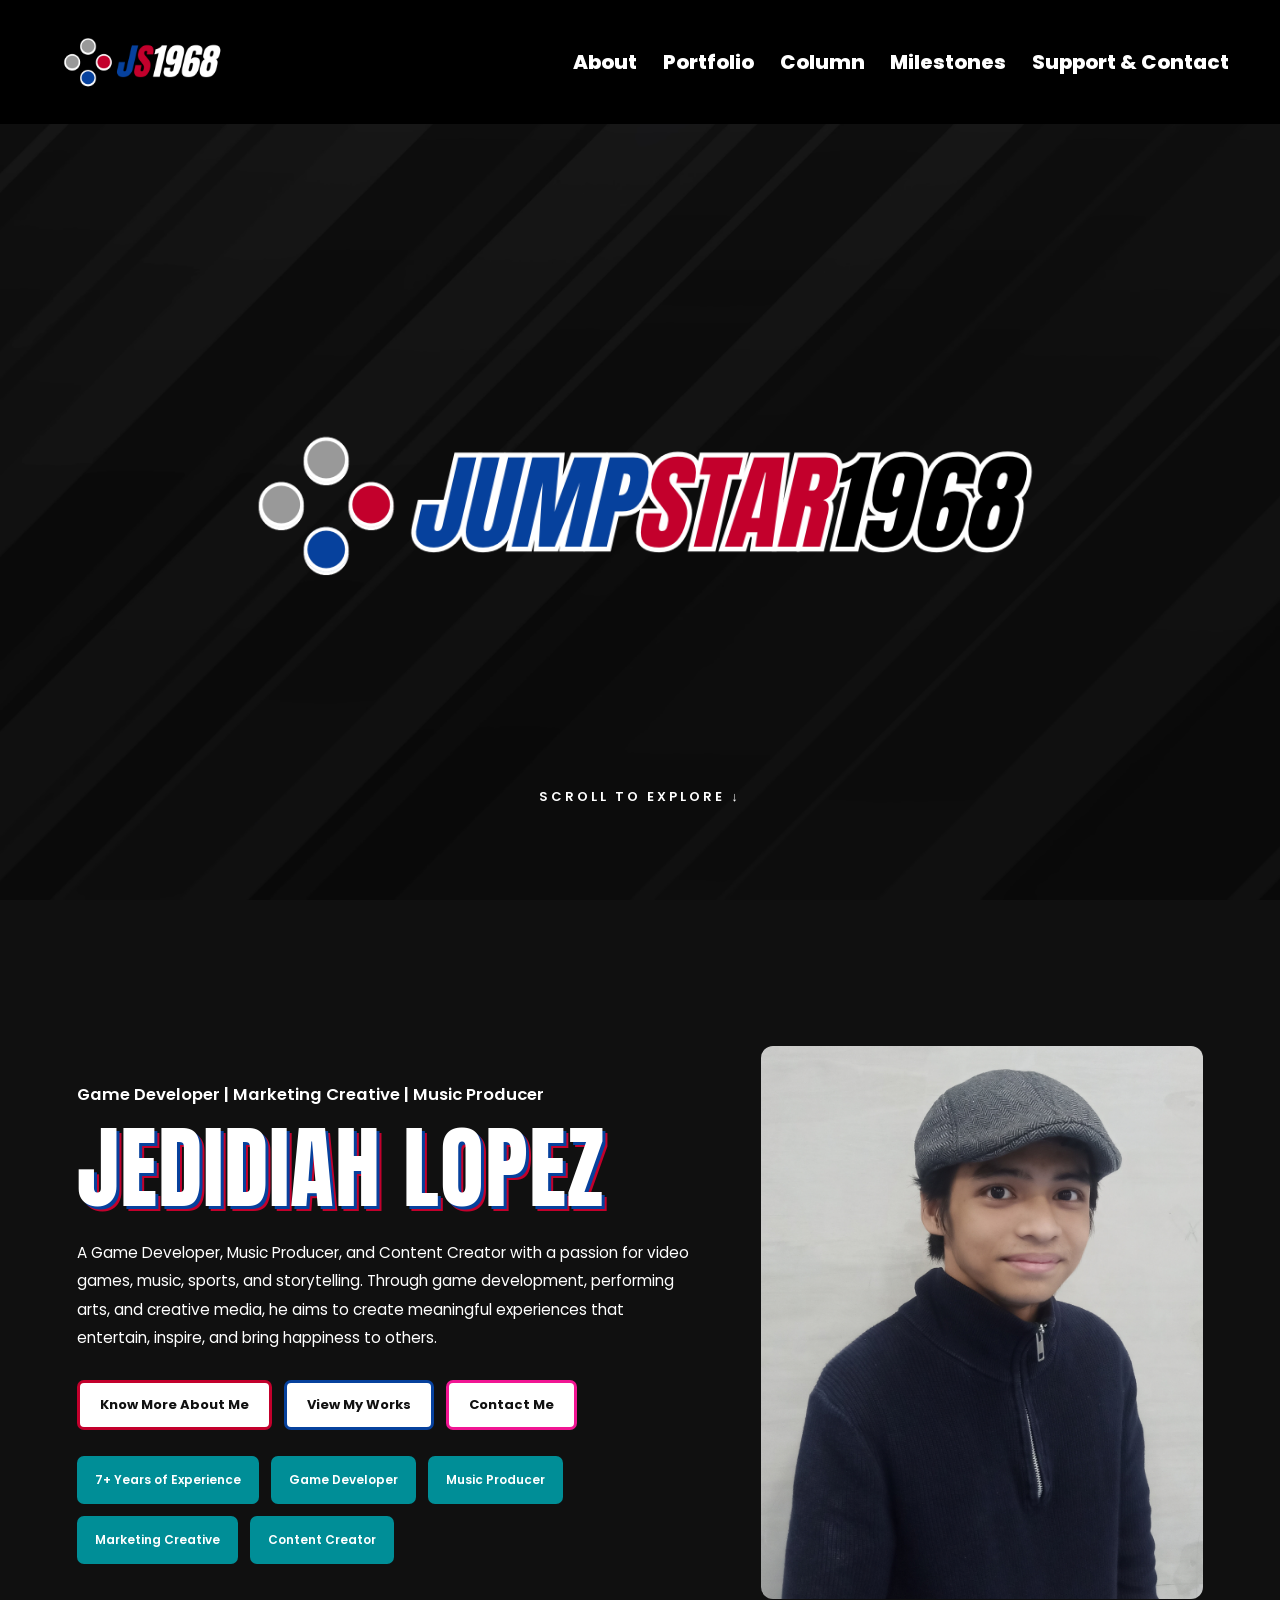
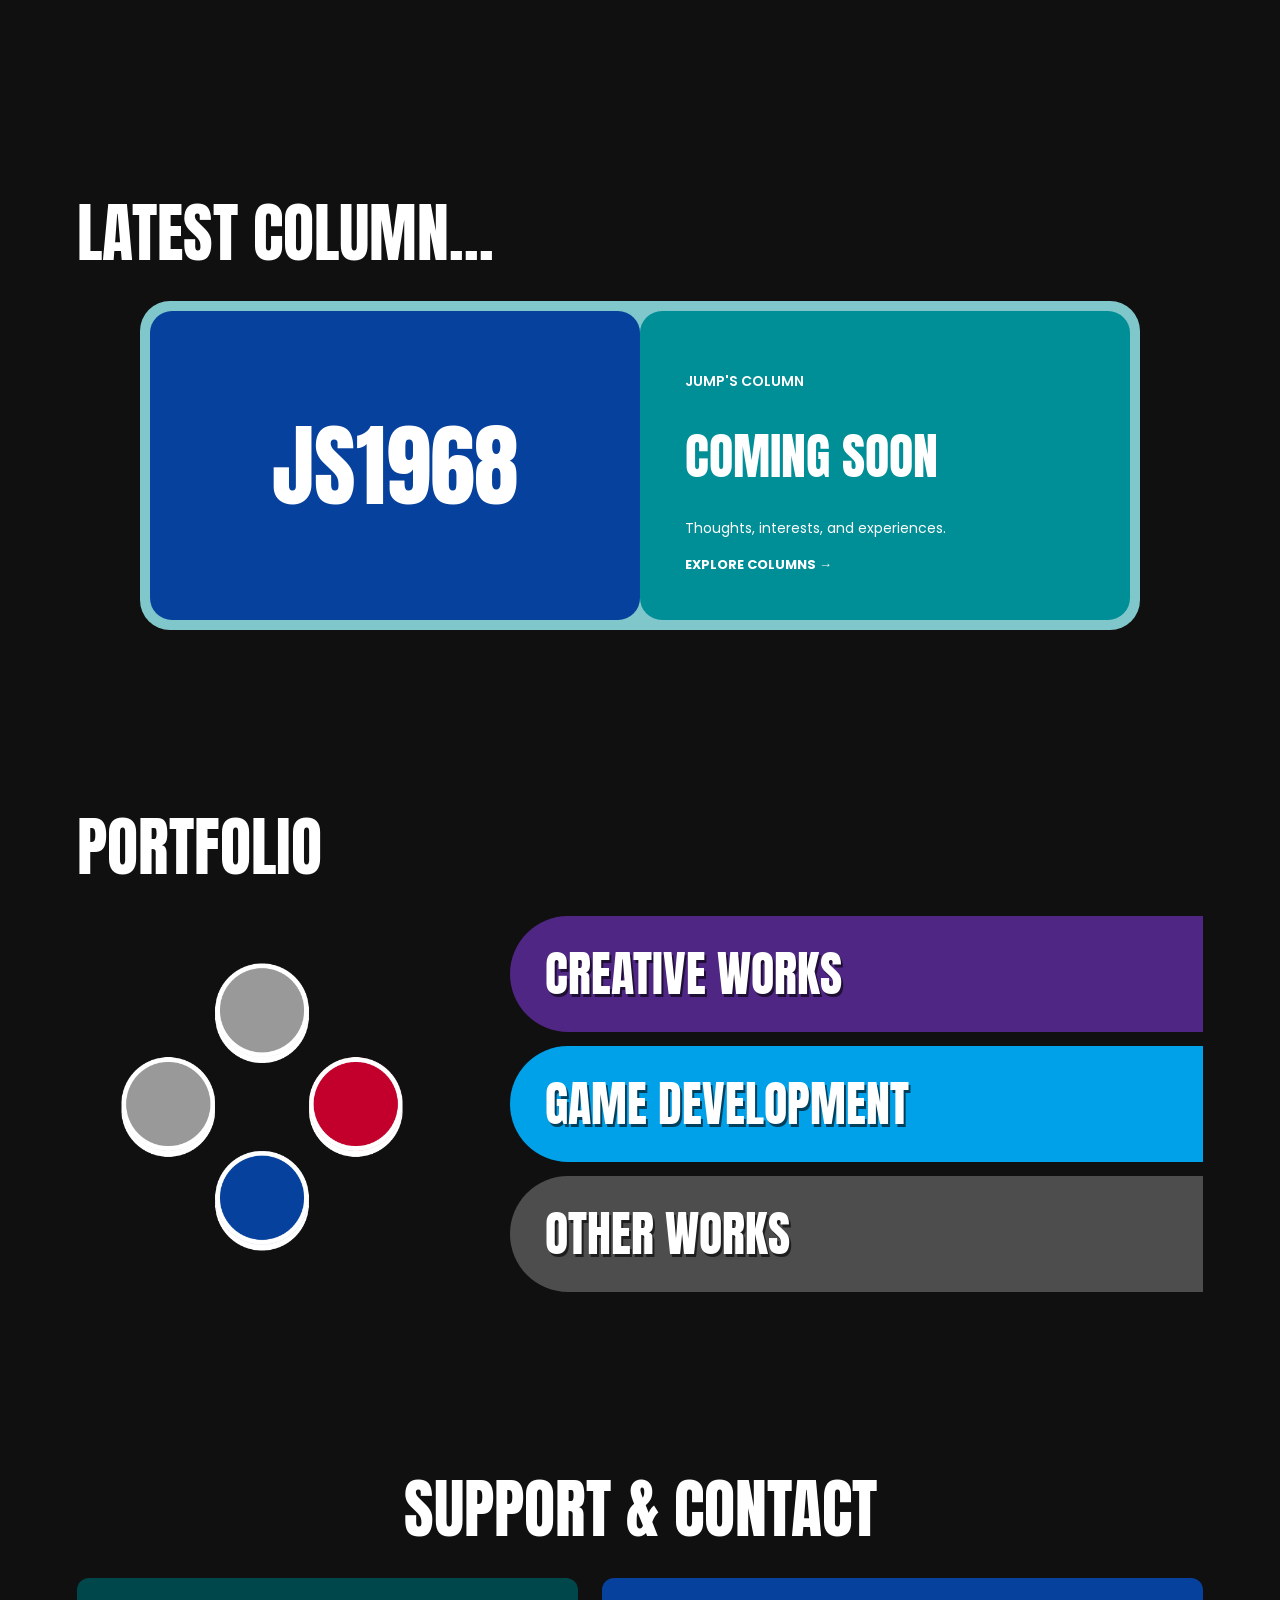
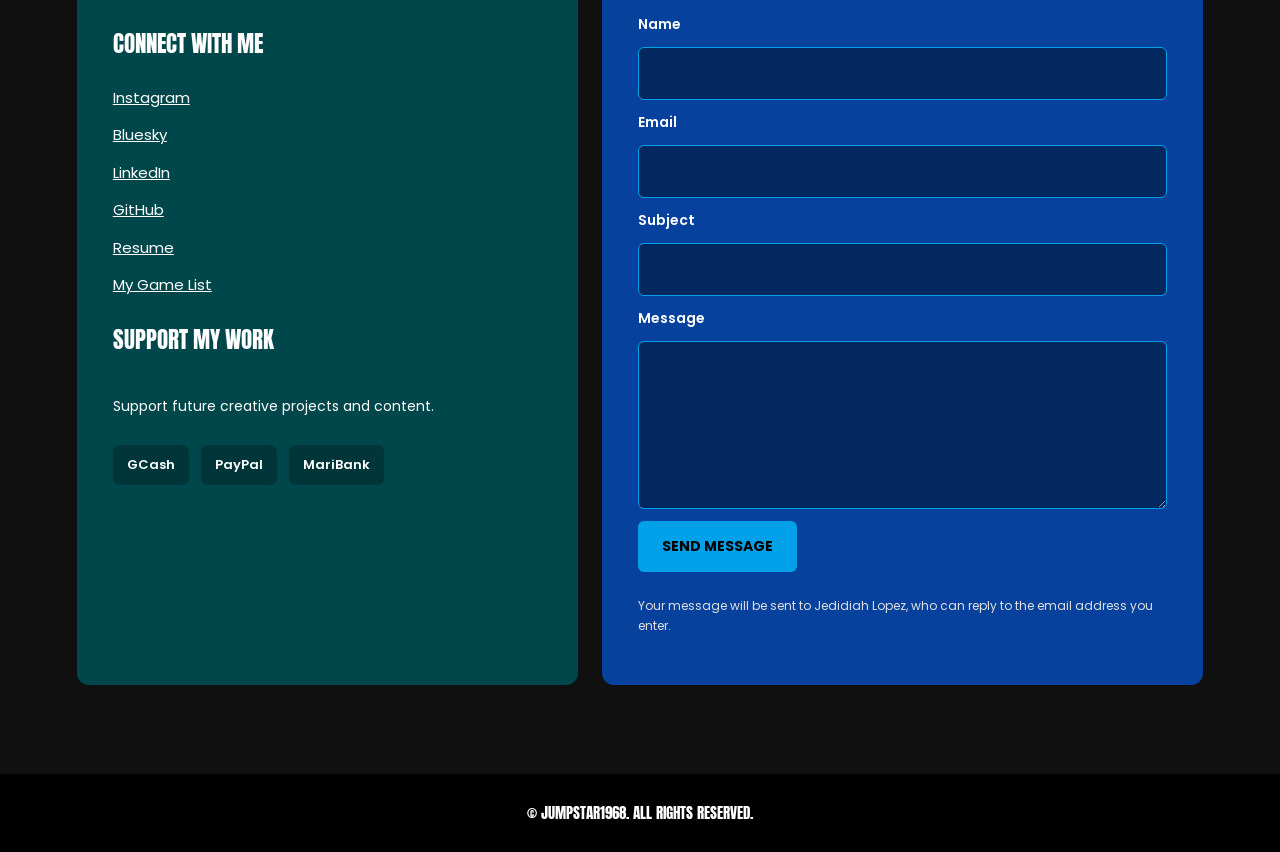
==== index.html @ 9b91f463 "Initial commit" ====
<!DOCTYPE html>
<html lang="en">
<head>
  <meta charset="UTF-8">
  <meta name="viewport"
        content="width=device-width, initial-scale=1.0">

  <meta name="description"
        content="JS1968 — The personal creative portfolio of Jedidiah Lopez.">

  <title>JS1968 | Jedidiah Lopez</title>

  <link rel="stylesheet" href="css/global.css">
  <link rel="stylesheet" href="css/navigation.css">
  <link rel="stylesheet" href="css/home.css">

  <link rel="preconnect"
        href="https://fonts.googleapis.com">
  <link rel="preconnect"
        href="https://fonts.gstatic.com" crossorigin>

  <link
    href="https://fonts.googleapis.com/css2?family=Anton&family=Poppins:wght@400;500;600;700&display=swap"
    rel="stylesheet">
</head>

<body>

  <!-- NAVIGATION -->
  <header class="site-header">

    <a class="site-logo" href="index.html"
       aria-label="JS1968 Homepage">
      <img
        src="assets/branding/logos/js1968-header.png"
        alt="JS1968 Logo">
    </a>

    <nav class="desktop-nav"
         aria-label="Main navigation">
      <a href="about.html">About</a>
      <a href="portfolio/index.html">Portfolio</a>
      <a href="column/index.html">Column</a>
      <a href="milestones.html">Milestones</a>
      <a href="#contact">Support & Contact</a>
    </nav>

    <details class="mobile-menu">
      <summary>Menu</summary>

      <nav aria-label="Mobile navigation">
        <a href="about.html">About</a>
        <a href="portfolio/index.html">Portfolio</a>
        <a href="column/index.html">Column</a>
        <a href="milestones.html">Milestones</a>
        <a href="#contact">Support & Contact</a>
      </nav>
    </details>

  </header>

  <main>

    <!-- OPENING SCREEN -->
    <section class="opening" id="home">

      <img
        src="assets/branding/logos/js1968-opening.png"
        alt="JUMPSTAR1968"
        class="opening-logo">

      <a class="scroll-prompt"
         href="#introduction">
        SCROLL TO EXPLORE ↓
      </a>

    </section>

    <!-- INTRODUCTION -->
    <section class="intro-section"
             id="introduction">

      <div class="intro-content">

        <p class="intro-roles">
          Game Developer |
          Marketing Creative |
          Music Producer
        </p>

        <h1>JEDIDIAH LOPEZ</h1>

        <p class="intro-description">
          A Game Developer, Music Producer, and
          Content Creator with a passion for
          video games, music, sports, and
          storytelling. Through game development,
          performing arts, and creative media,
          he aims to create meaningful experiences
          that entertain, inspire, and bring
          happiness to others.
        </p>

        <div class="intro-buttons">

          <a href="about.html">
            Know More About Me
          </a>

          <a href="portfolio/index.html">
            View My Works
          </a>

          <a href="#contact">
            Contact Me
          </a>

        </div>

        <!-- BIOGRAPHY HIGHLIGHTS -->
        <div class="intro-highlights">

          <span>7+ Years of Experience</span>
          <span>Game Developer</span>
          <span>Music Producer</span>
          <span>Marketing Creative</span>
          <span>Content Creator</span>

        </div>

      </div>

      <div class="intro-portrait">

        <img
          src="assets/images/profile/jedidiah-portrait.webp"
          alt="Portrait of Jedidiah Lopez">

      </div>

    </section>

    <!-- LATEST COLUMN -->
    <section class="latest-section"
             id="latest">

      <div class="section-container">

        <h2>LATEST COLUMN...</h2>

        <a class="latest-card"
           href="column/index.html">

          <div class="latest-image">
            <span>JS1968</span>
          </div>

          <div class="latest-info">

            <p class="latest-category">
              JUMP'S COLUMN
            </p>

            <h3>COMING SOON</h3>

            <p>
              Thoughts, interests,
              and experiences.
            </p>

            <span class="card-link">
              EXPLORE COLUMNS →
            </span>

          </div>

        </a>

      </div>

    </section>

    <!-- PORTFOLIO -->
    <section class="home-portfolio"
             id="portfolio">

      <div class="section-container">

        <h2>PORTFOLIO</h2>

        <div class="portfolio-layout">

          
<!-- JS1968 BUTTON SYMBOL -->
<div class="portfolio-symbol">
  <img
    src="assets/branding/logos/full-color/BTN_FC.png"
    alt="JS1968 four-button symbol"
    class="portfolio-symbol-image"
    width="1080"
    height="1080">
</div>


          <div class="category-list">

            <a class="category creative"
               href="portfolio/creative.html">
              CREATIVE WORKS
            </a>

            <a class="category development"
               href="portfolio/dev.html">
              GAME DEVELOPMENT
            </a>

            <a class="category other"
               href="portfolio/other.html">
              OTHER WORKS
            </a>

          </div>

        </div>

      </div>

    </section>

    <!-- SUPPORT AND CONTACT -->
    <section class="contact-section"
             id="contact">

      <div class="section-container">

        <h2>SUPPORT & CONTACT</h2>

        <div class="contact-grid">

          <div class="contact-details">

            <h3>CONNECT WITH ME</h3>

            <a href="https://www.instagram.com/jumpstar1968/">
              Instagram
            </a>

            <a href="https://bsky.app/">
              Bluesky
            </a>

            <a href="https://www.linkedin.com/">
              LinkedIn
            </a>

            <a href="https://github.com/JUMPSTAR1968">
              GitHub
            </a>

            <a href="assets/documents/resume.pdf">
              Resume
            </a>

            <a href="https://bckl.gg/xFOi">
              My Game List
            </a>

            <h3>SUPPORT MY WORK</h3>

            <p>
              Support future creative projects
              and content.
            </p>

            <div class="support-options">
              <span>GCash</span>
              <span>PayPal</span>
              <span>MariBank</span>
            </div>

          </div>

          <form
            class="contact-form"
            action="https://formspree.io/f/YOUR_FORM_ID"
            method="POST">

            <label for="contact-name">
              Name
            </label>

            <input
              id="contact-name"
              name="name"
              type="text"
              autocomplete="name"
              required>

            <label for="contact-email">
              Email
            </label>

            <input
              id="contact-email"
              name="email"
              type="email"
              autocomplete="email"
              required>

            <label for="contact-subject">
              Subject
            </label>

            <input
              id="contact-subject"
              name="subject"
              type="text"
              required>

            <label for="contact-message">
              Message
            </label>

            <textarea
              id="contact-message"
              name="message"
              rows="6"
              required></textarea>

            <button type="submit">
              SEND MESSAGE
            </button>

            <p class="form-note">
              Your message will be sent to
              Jedidiah Lopez, who can reply
              to the email address you enter.
            </p>

          </form>

        </div>

      </div>

    </section>

  </main>

  <!-- FOOTER -->
  <footer class="site-footer">

    <p>
      © JUMPSTAR1968.
      ALL RIGHTS RESERVED.
    </p>

  </footer>

</body>
</html>
---- css/global.css ----
/* =========================================
   JS1968 — GLOBAL STYLES
   ========================================= */

:root {
  --blue: #06419D;
  --red: #C3002C;
  --white: #FFFFFF;
  --black: #000000;
  --grey: #999999;

  --creative: #4F2683;
  --development: #00A1E9;
  --other: #4D4D4D;

  --teal: #008E97;
  --gold: #B3995D;

  --font-heading: "Anton", sans-serif;
  --font-body: "Poppins", sans-serif;
}

/* RESET */

*,
*::before,
*::after {
  box-sizing: border-box;
}

html {
  scroll-behavior: smooth;
}

body {
  margin: 0;
  min-height: 100vh;

  color: var(--white);
  font-family: var(--font-body);

  background-color: #101010;

  background-image:
    url("../assets/branding/backgrounds/diagonal-bg.webp");

  background-repeat: no-repeat;
  background-position: center center;
  background-size: cover;
  background-attachment: fixed;
}

/* TYPOGRAPHY */

h1,
h2,
h3,
h4 {
  font-family: var(--font-heading);
  font-weight: 400;
}

h1 {
  font-size: clamp(3rem, 7vw, 6rem);
  line-height: 1.1;
}

h2 {
  font-size: clamp(2.5rem, 5vw, 4.5rem);
  line-height: 1.2;
}

h3 {
  font-size: clamp(1.5rem, 3vw, 2.5rem);
}

p {
  line-height: 1.7;
}

a {
  color: inherit;
}

a:focus-visible,
button:focus-visible,
input:focus-visible,
textarea:focus-visible,
summary:focus-visible {
  outline: 3px solid #00A1E9;
  outline-offset: 3px;
}

/* MEDIA */

img {
  max-width: 100%;
  height: auto;
}

video,
iframe {
  max-width: 100%;
}

/* SHARED LAYOUT */

.section-container {
  width: min(100%, 1300px);
  margin: 0 auto;
}

main section {
  padding: clamp(50px, 7vw, 100px) 6%;
  scroll-margin-top: 90px;
}

/* FOOTER */

.site-footer {
  padding: 26px 20px;
  background: #000000;
  text-align: center;
}

.site-footer p {
  margin: 0;
  font-family: var(--font-heading);
  font-size: 15px;
}

/* MOBILE BACKGROUND */

@media (max-width: 768px) {
  body {
    background-attachment: scroll;
    background-size: cover;
    background-position: center top;
  }
}

/* ACCESSIBILITY */

@media (prefers-reduced-motion: reduce) {
  html {
    scroll-behavior: auto;
  }
}
---- css/navigation.css ----
/* =========================================
   JS1968 — NAVIGATION
   ========================================= */

.site-header {
  position: sticky;
  top: 0;
  z-index: 1000;

  display: flex;
  align-items: center;
  justify-content: space-between;

  min-height: 84px;
  padding: 12px 4%;

  gap: 30px;
  background: #000000;
}

/* LOGO */

.site-logo {
  display: flex;
  align-items: center;
  flex-shrink: 0;
  text-decoration: none;
}

.site-logo img {
  display: block;
  width: auto;
  height: 100px;
  max-width: 280px;
  object-fit: contain;
}

/* DESKTOP NAVIGATION */

.desktop-nav {
  display: flex;
  align-items: center;
  justify-content: flex-end;
  flex-wrap: wrap;

  gap: clamp(12px, 2vw, 30px);
}

.desktop-nav a {
  font-family: var(--font-body);
  font-size: 20px;
  font-weight: 800;

  color: #FFFFFF;
  text-decoration: none;
  white-space: nowrap;

  transition: color 0.2s ease;
}

.desktop-nav a:hover {
  color: #00A1E9;
}

/* MOBILE NAVIGATION */

.mobile-menu {
  display: none;
  position: relative;
}

.mobile-menu summary {
  padding: 12px 18px;

  font-family: var(--font-body);
  font-weight: 600;

  color: #FFFFFF;
  cursor: pointer;
  list-style: none;

  border: 1px solid #555;
  border-radius: 6px;
}

.mobile-menu summary::-webkit-details-marker {
  display: none;
}

.mobile-menu nav {
  position: absolute;
  top: calc(100% + 10px);
  right: 0;

  display: flex;
  flex-direction: column;
  gap: 0;

  width: min(280px, 85vw);

  padding: 12px;
  background: #111111;

  border: 1px solid #444;
  border-radius: 8px;

  box-shadow: 0 12px 30px #0008;
}

.mobile-menu nav a {
  padding: 12px;

  font-family: var(--font-body);
  font-size: 15px;
  font-weight: 500;

  text-decoration: none;
}

.mobile-menu nav a:hover {
  background: #222;
  color: #00A1E9;
}

/* RESPONSIVE */

@media (max-width: 1100px) {
  .desktop-nav {
    display: none;
  }

  .mobile-menu {
    display: block;
  }
}

@media (max-width: 600px) {
  .site-header {
    min-height: 70px;
    padding: 10px 5%;
  }

  .site-logo img {
    height: 48px;
    max-width: 190px;
  }
}
---- css/home.css ----
/* =========================================
   JS1968 — HOMEPAGE
   ========================================= */

/* 01 — OPENING SCREEN */

.opening {
  min-height: calc(100vh - 84px);

  display: flex;
  flex-direction: column;
  align-items: center;
  justify-content: center;

  gap: 35px;
  background: transparent;
}

.opening-logo {
  display: block;
  width: min(85%, 900px);
  max-height: 55vh;
  object-fit: contain;
}

.scroll-prompt {
  font-family: var(--font-body);
  font-size: 13px;
  font-weight: 600;
  letter-spacing: 3px;

  color: white;
  text-decoration: none;
}

.scroll-prompt:hover {
  color: #00A1E9;
}

/* 02 — INTRODUCTION */

.intro-section {
  display: grid;

  grid-template-columns:
    minmax(0, 1.4fr) minmax(0, 1fr);

  align-items: center;
  gap: clamp(30px, 5vw, 75px);

  width: 100%;
  min-height: 85vh;

  background: transparent;
}

.intro-content {
  min-width: 0;
}

.intro-roles {
  margin: 0 0 12px;

  font-family: var(--font-body);
  font-size: clamp(13px, 1.3vw, 18px);
  font-weight: 600;
}

.intro-content h1 {
  margin: 0 0 24px;

  font-size: clamp(3.5rem, 7vw, 7rem);
  line-height: 1.05;
  letter-spacing: 1px;

  color: #FFFFFF;

  text-shadow:
    3px 3px 0 #06419D,
    5px 5px 0 #C3002C;
}

.intro-description {
  max-width: 680px;

  font-family: var(--font-body);
  font-size: clamp(14px, 1.2vw, 17px);
  line-height: 1.85;
}

/* INTRODUCTION BUTTONS */

.intro-buttons {
  display: flex;
  flex-wrap: wrap;

  gap: 12px;
  margin-top: 28px;
}

.intro-buttons a {
  display: inline-flex;
  align-items: center;
  justify-content: center;

  min-height: 48px;
  padding: 12px 20px;

  background: #FFFFFF;
  color: #111111;

  border: 3px solid #C3002C;
  border-radius: 7px;

  font-family: var(--font-body);
  font-size: 13px;
  font-weight: 700;

  text-align: center;
  text-decoration: none;

  transition:
    transform 0.2s,
    background 0.2s;
}

.intro-buttons a:nth-child(2) {
  border-color: #06419D;
}

.intro-buttons a:nth-child(3) {
  border-color: #F11593;
}

.intro-buttons a:hover {
  transform: translateY(-3px);
  background: #EAEAEA;
}

/* BIOGRAPHY HIGHLIGHTS */

.intro-highlights {
  display: flex;
  flex-wrap: wrap;

  gap: 12px;
  margin-top: 26px;
}

.intro-highlights span {
  display: inline-flex;
  align-items: center;
  justify-content: center;

  min-height: 48px;
  padding: 12px 18px;

  background: #008E97;
  color: #FFFFFF;

  border-radius: 7px;

  font-family: var(--font-body);
  font-size: 12px;
  font-weight: 600;

  text-align: center;
}

/* PORTRAIT */

.intro-portrait {
  width: 100%;
  max-width: 450px;
  justify-self: center;
}

.intro-portrait img {
  display: block;

  width: 100%;
  aspect-ratio: 4 / 5;

  object-fit: cover;
  object-position: center 25%;

  border-radius: 12px;
}

/* 03 — LATEST COLUMN */

.latest-section {
  background: transparent;
}

.latest-section h2 {
  margin: 0 0 30px;
}

.latest-card {
  display: grid;
  grid-template-columns: 1fr 1fr;

  width: min(100%, 1000px);
  margin: 0 auto;

  padding: 10px;

  background: #80C7CB;
  border-radius: 30px;

  color: #FFFFFF;
  text-decoration: none;

  overflow: hidden;
  transition: transform 0.2s;
}

.latest-card:hover {
  transform: translateY(-4px);
}

.latest-image {
  min-height: 260px;

  display: flex;
  align-items: center;
  justify-content: center;

  background: #06419D;
  border-radius: 22px;
}

.latest-image span {
  font-family: var(--font-heading);
  font-size: clamp(45px, 7vw, 90px);
}

.latest-info {
  display: flex;
  flex-direction: column;
  justify-content: center;

  padding: clamp(20px, 4vw, 45px);

  background: #008E97;
  border-radius: 22px;
}

.latest-category {
  font-size: 14px;
  font-weight: 600;
}

.latest-info h3 {
  margin: 10px 0;
  font-size: clamp(28px, 4vw, 50px);
}

.latest-info p {
  font-size: 14px;
}

.card-link {
  font-size: 13px;
  font-weight: 700;
}

/* 04 — PORTFOLIO */

.home-portfolio {
  background: transparent;
}

.home-portfolio h2 {
  margin: 0 0 30px;
}

.portfolio-layout {
  display: grid;

  grid-template-columns:
    minmax(180px, 0.8fr)
    minmax(0, 1.5fr);

  align-items: center;
  gap: clamp(25px, 5vw, 70px);

  max-width: 1200px;
  margin: 0 auto;
}


/* JS1968 OFFICIAL BUTTON SYMBOL */

.portfolio-symbol {
  display: flex;
  align-items: center;
  justify-content: center;

  width: 100%;
  max-width: 320px;
  margin: 0 auto;
}

.portfolio-symbol-image {
  display: block;
  width: 100%;
  height: auto;
  object-fit: contain;
}

/* RESPONSIVE */

@media (max-width: 900px) {
  .portfolio-symbol {
    max-width: 220px;
  }
}

@media (max-width: 600px) {
  .portfolio-symbol {
    max-width: 160px;
  }
}


/* PORTFOLIO CATEGORIES */

.category-list {
  display: grid;
  gap: 14px;
  width: 100%;
}

.category {
  display: flex;
  align-items: center;

  min-height: 110px;
  padding: 22px 35px;

  border-radius: 60px 0 0 60px;

  color: #FFFFFF;
  font-family: var(--font-heading);
  font-size: clamp(26px, 4vw, 48px);

  text-decoration: none;

  text-shadow:
    2px 3px 0 rgba(0, 0, 0, 0.6);

  transition:
    transform 0.2s,
    filter 0.2s;
}

.category:hover {
  transform: translateX(-6px);
  filter: brightness(1.15);
}

.category.creative {
  background: #4F2683;
}

.category.development {
  background: #00A1E9;
  color: #FFFFFF;
}

.category.other {
  background: #4D4D4D;
}

/* 05 — SUPPORT & CONTACT */

.contact-section {
  background: transparent;
}

.contact-section h2 {
  text-align: center;
  margin: 0 0 30px;
}

.contact-grid {
  display: grid;
  grid-template-columns: 1fr 1.2fr;

  gap: 24px;

  max-width: 1200px;
  margin: 0 auto;
}

.contact-details,
.contact-form {
  padding: clamp(22px, 3vw, 36px);
  border-radius: 12px;
}

.contact-details {
  display: flex;
  flex-direction: column;
  align-items: flex-start;

  gap: 12px;

  background: #00474C;
}

.contact-details h3 {
  margin: 12px 0;
  font-size: 23px;
}

.contact-details a {
  color: #FFFFFF;
  font-size: 15px;
  line-height: 1.7;

  text-decoration: underline;
  overflow-wrap: anywhere;
}

.contact-details p {
  font-size: 14px;
}

.support-options {
  display: flex;
  flex-wrap: wrap;
  gap: 12px;
}

.support-options span {
  padding: 10px 14px;
  background: #00363A;
  border-radius: 6px;
  font-weight: 600;
  font-size: 13px;
}

/* CONTACT FORM */

.contact-form {
  display: flex;
  flex-direction: column;
  gap: 12px;

  background: #06419D;
}

.contact-form label {
  font-size: 14px;
  font-weight: 600;
}

.contact-form input,
.contact-form textarea {
  width: 100%;
  min-width: 0;

  padding: 14px;

  border: 1px solid #00A1E9;
  border-radius: 6px;

  background: #03285F;
  color: #FFFFFF;

  font-family: var(--font-body);
  font-size: 15px;
}

.contact-form textarea {
  resize: vertical;
}

.contact-form button {
  align-self: flex-start;

  padding: 15px 24px;

  border: none;
  border-radius: 6px;

  background: #00A1E9;
  color: #000000;

  font-family: var(--font-body);
  font-size: 14px;
  font-weight: 700;

  cursor: pointer;
}

.contact-form button:hover {
  background: #80DCEA;
}

.form-note {
  font-size: 12px;
  color: #E0E0E0;
}

/* TABLET */

@media (max-width: 900px) {
  .intro-section {
    grid-template-columns: 1fr;
  }

  .intro-portrait {
    max-width: 380px;
  }

  .latest-card {
    grid-template-columns: 1fr;
  }

  .portfolio-layout {
    grid-template-columns: 1fr;
  }

  .portfolio-symbol {
    width: 180px;
  }

  .contact-grid {
    grid-template-columns: 1fr;
  }
}

/* MOBILE */

@media (max-width: 600px) {
  .opening {
    min-height: 65vh;
  }

  .opening-logo {
    width: 95%;
  }

  .intro-content h1 {
    font-size: clamp(3rem, 12vw, 5rem);
  }

  .intro-buttons {
    flex-direction: column;
  }

  .intro-buttons a {
    width: 100%;
  }

  .intro-highlights span {
    flex: 1 1 130px;
  }

  .latest-image {
    min-height: 190px;
  }

  .category {
    min-height: 85px;
    padding: 20px 25px;
    border-radius: 45px;
  }

  .contact-details,
  .contact-form {
    padding: 20px;
  }
}

@media (prefers-reduced-motion: reduce) {
  .intro-buttons a,
  .latest-card,
  .category {
    transition: none;
  }
}
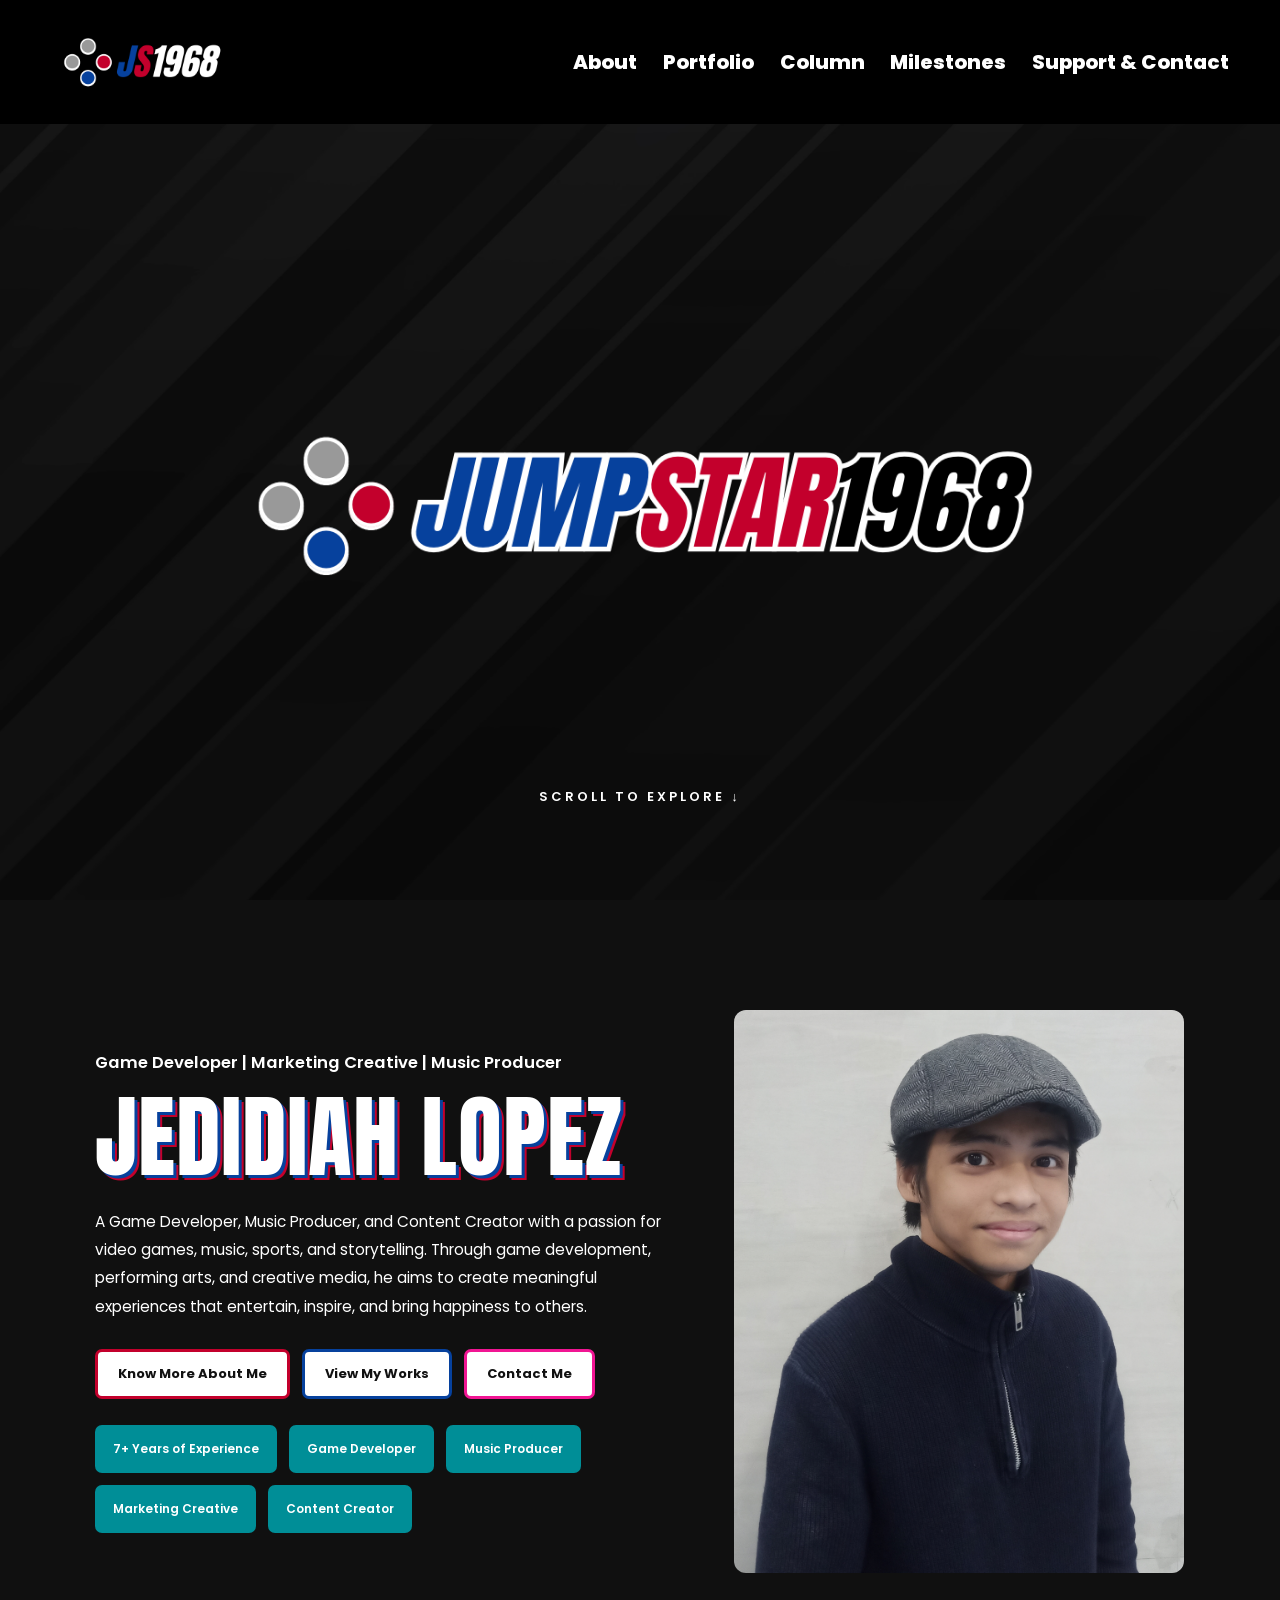
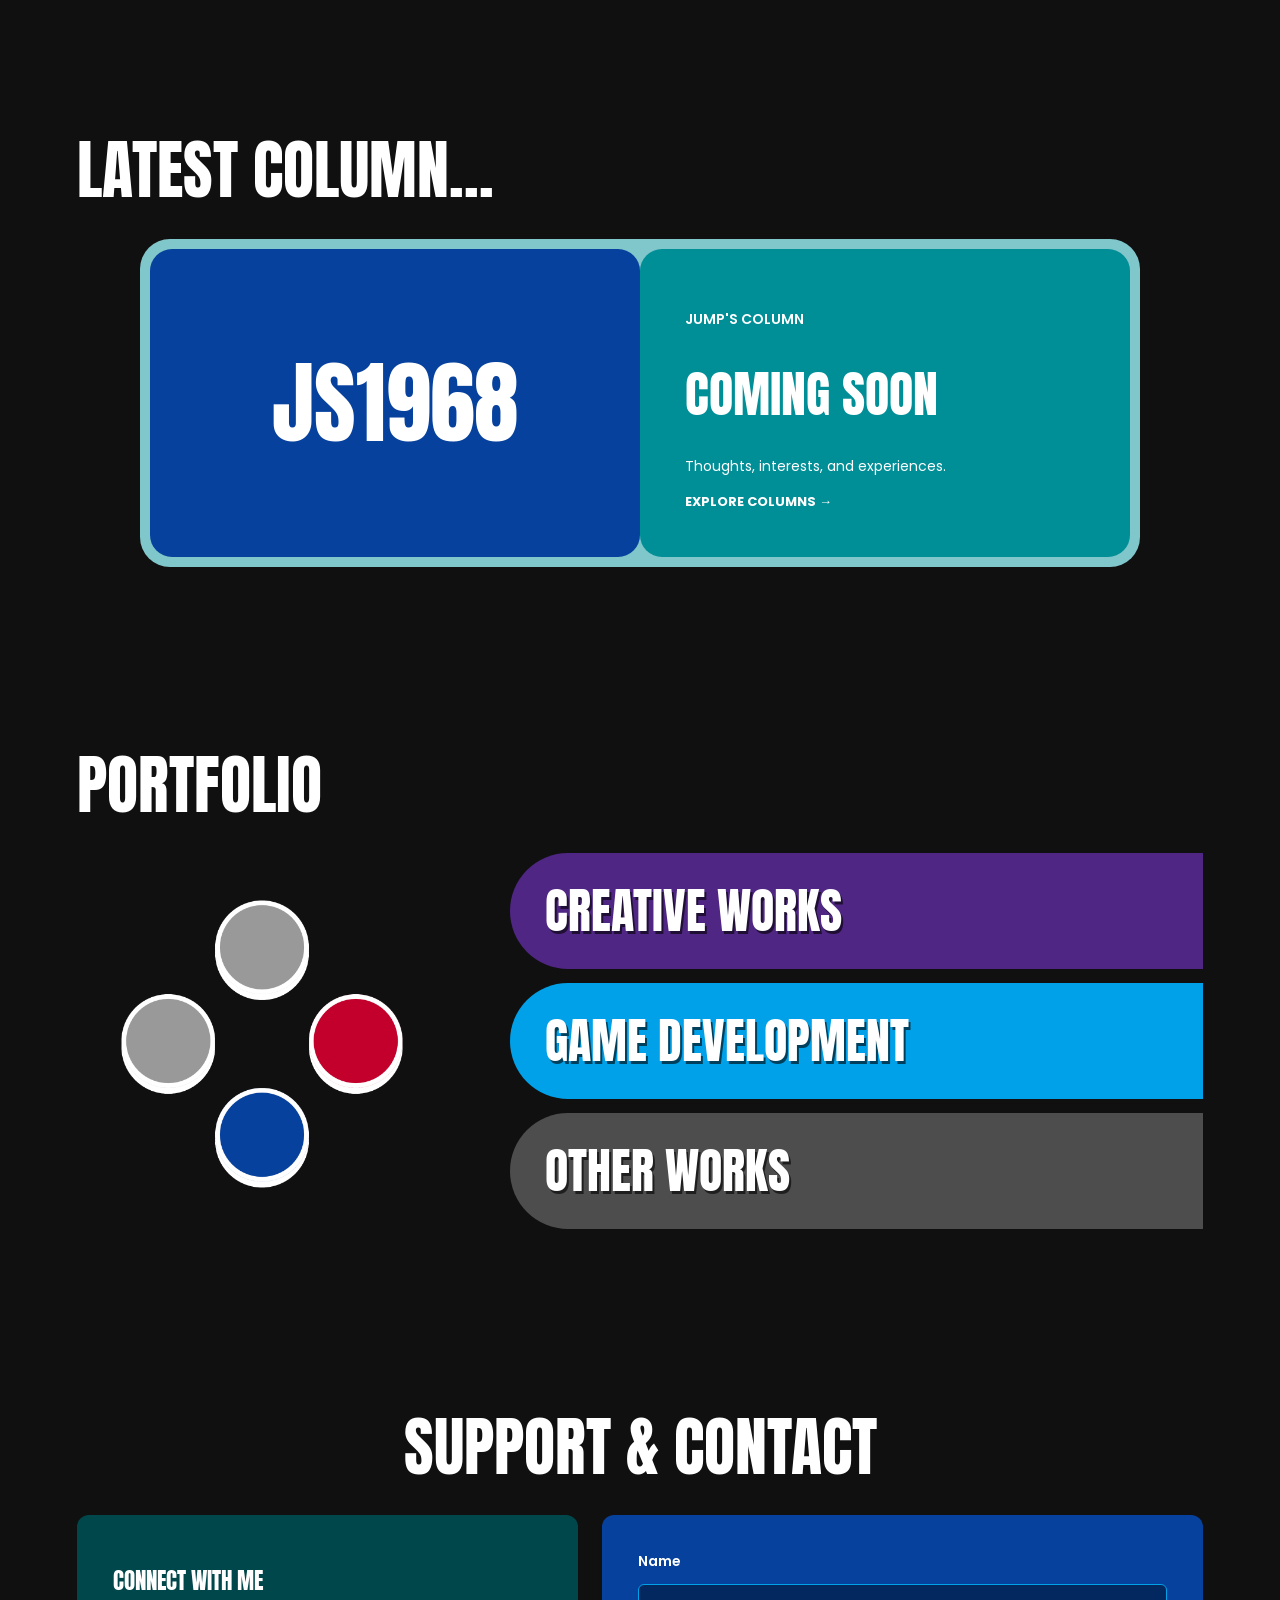
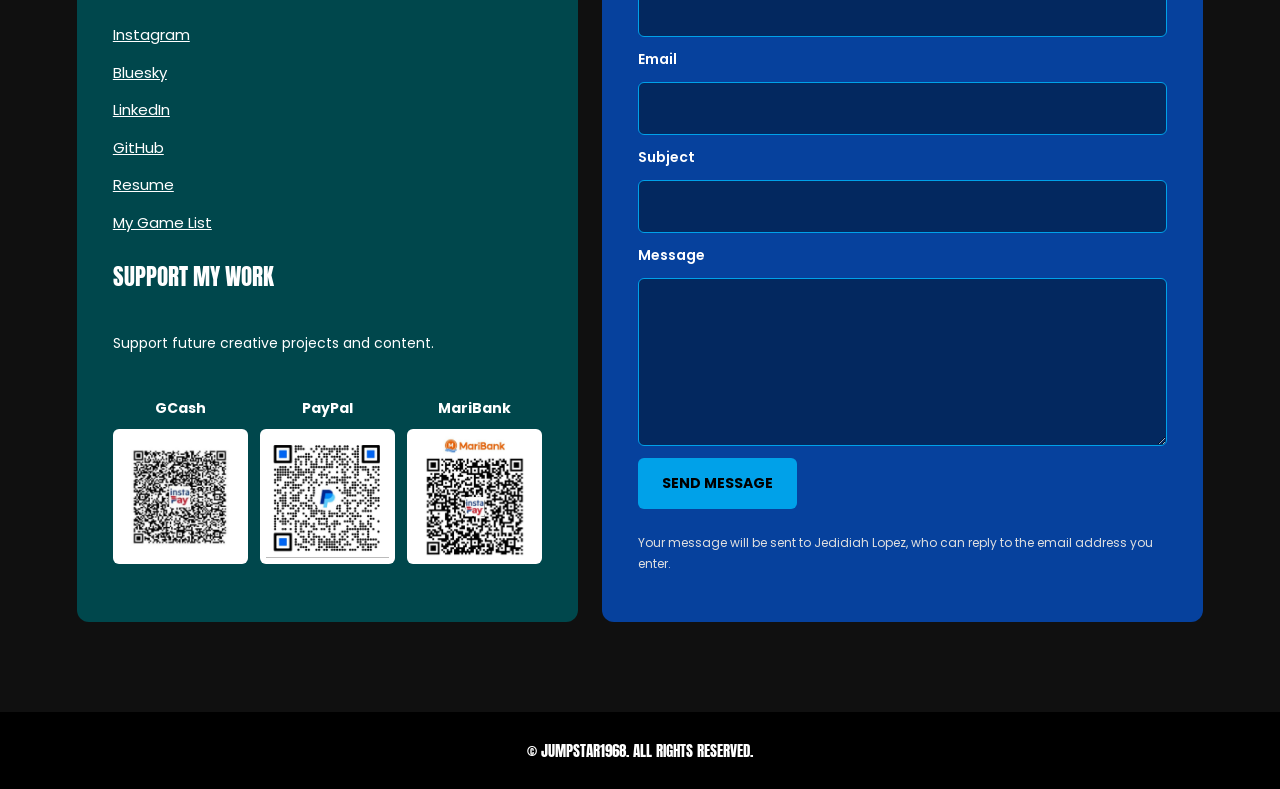
==== commit 4154a9ee: "Home Page Revised_1" ====
--- a/index.html
+++ b/index.html
@@ -246,11 +246,11 @@
               Instagram
             </a>
 
-            <a href="https://bsky.app/">
+            <a href="https://bsky.app/profile/jumpstar1968.bsky.social">
               Bluesky
             </a>
 
-            <a href="https://www.linkedin.com/">
+            <a href="https://www.linkedin.com/in/jedidiahlopez/">
               LinkedIn
             </a>
 
@@ -272,12 +272,35 @@
               Support future creative projects
               and content.
             </p>
-
+            
             <div class="support-options">
-              <span>GCash</span>
-              <span>PayPal</span>
-              <span>MariBank</span>
+
+              <div class="support-method">
+                <h4>GCash</h4>
+                <img
+                  src="assets/images/support/gcash-qr.png"
+                  alt="GCash support QR code"
+                  loading="lazy">
+              </div>
+
+              <div class="support-method">
+                <h4>PayPal</h4>
+                <img
+                  src="assets/images/support/paypal-qr.png"
+                  alt="PayPal support QR code"
+                  loading="lazy">
+              </div>
+
+              <div class="support-method">
+                <h4>MariBank</h4>
+                <img
+                  src="assets/images/support/maribank-qr.png"
+                  alt="MariBank support QR code"
+                  loading="lazy">
+              </div>
+
             </div>
+
 
           </div>
 
--- a/css/home.css
+++ b/css/home.css
@@ -40,20 +40,61 @@
 
 /* 02 — INTRODUCTION */
 
+
+/* INTRODUCTION — CENTERED LAYOUT */
+
 .intro-section {
   display: grid;
 
   grid-template-columns:
-    minmax(0, 1.4fr) minmax(0, 1fr);
-
-  align-items: center;
-  gap: clamp(30px, 5vw, 75px);
-
-  width: 100%;
-  min-height: 85vh;
+    minmax(0, 1.3fr)
+    minmax(0, 1fr);
+
+  align-items: center;
+  justify-content: center;
+
+  gap: clamp(30px, 4vw, 65px);
+
+  width: min(100%, 1150px);
+  min-height: 75vh;
+
+  margin: 0 auto;
+  padding: 70px 30px;
 
   background: transparent;
 }
+
+.intro-content {
+  min-width: 0;
+}
+
+.intro-portrait {
+  width: 100%;
+  max-width: 380px;
+  justify-self: center;
+}
+
+.intro-portrait img {
+  display: block;
+  width: 100%;
+  aspect-ratio: 4 / 5;
+  object-fit: cover;
+  object-position: center 25%;
+  border-radius: 12px;
+}
+
+@media (max-width: 900px) {
+  .intro-section {
+    grid-template-columns: 1fr;
+    width: min(100%, 650px);
+    padding: 60px 24px;
+  }
+
+  .intro-portrait {
+    max-width: 350px;
+  }
+}
+
 
 .intro-content {
   min-width: 0;
@@ -430,18 +471,54 @@
   font-size: 14px;
 }
 
+
+/* SUPPORT QR CODE GRID */
+
 .support-options {
-  display: flex;
-  flex-wrap: wrap;
+  display: grid;
+  grid-template-columns: repeat(3, minmax(0, 1fr));
   gap: 12px;
-}
-
-.support-options span {
-  padding: 10px 14px;
-  background: #00363A;
+  width: 100%;
+  margin-top: 16px;
+}
+
+.support-method {
+  min-width: 0;
+  text-align: center;
+}
+
+.support-method h4 {
+  margin: 0 0 10px;
+  font-family: var(--font-body);
+  font-size: 14px;
+  font-weight: 700;
+}
+
+.support-method img {
+  display: block;
+  width: 100%;
+  max-width: 150px;
+  height: auto;
+  aspect-ratio: 1 / 1;
+  object-fit: contain;
+  margin: 0 auto;
+  background: white;
+  padding: 6px;
   border-radius: 6px;
-  font-weight: 600;
-  font-size: 13px;
+}
+
+@media (max-width: 600px) {
+  .support-options {
+    gap: 8px;
+  }
+
+  .support-method h4 {
+    font-size: 12px;
+  }
+
+  .support-method img {
+    padding: 4px;
+  }
 }
 
 /* CONTACT FORM */
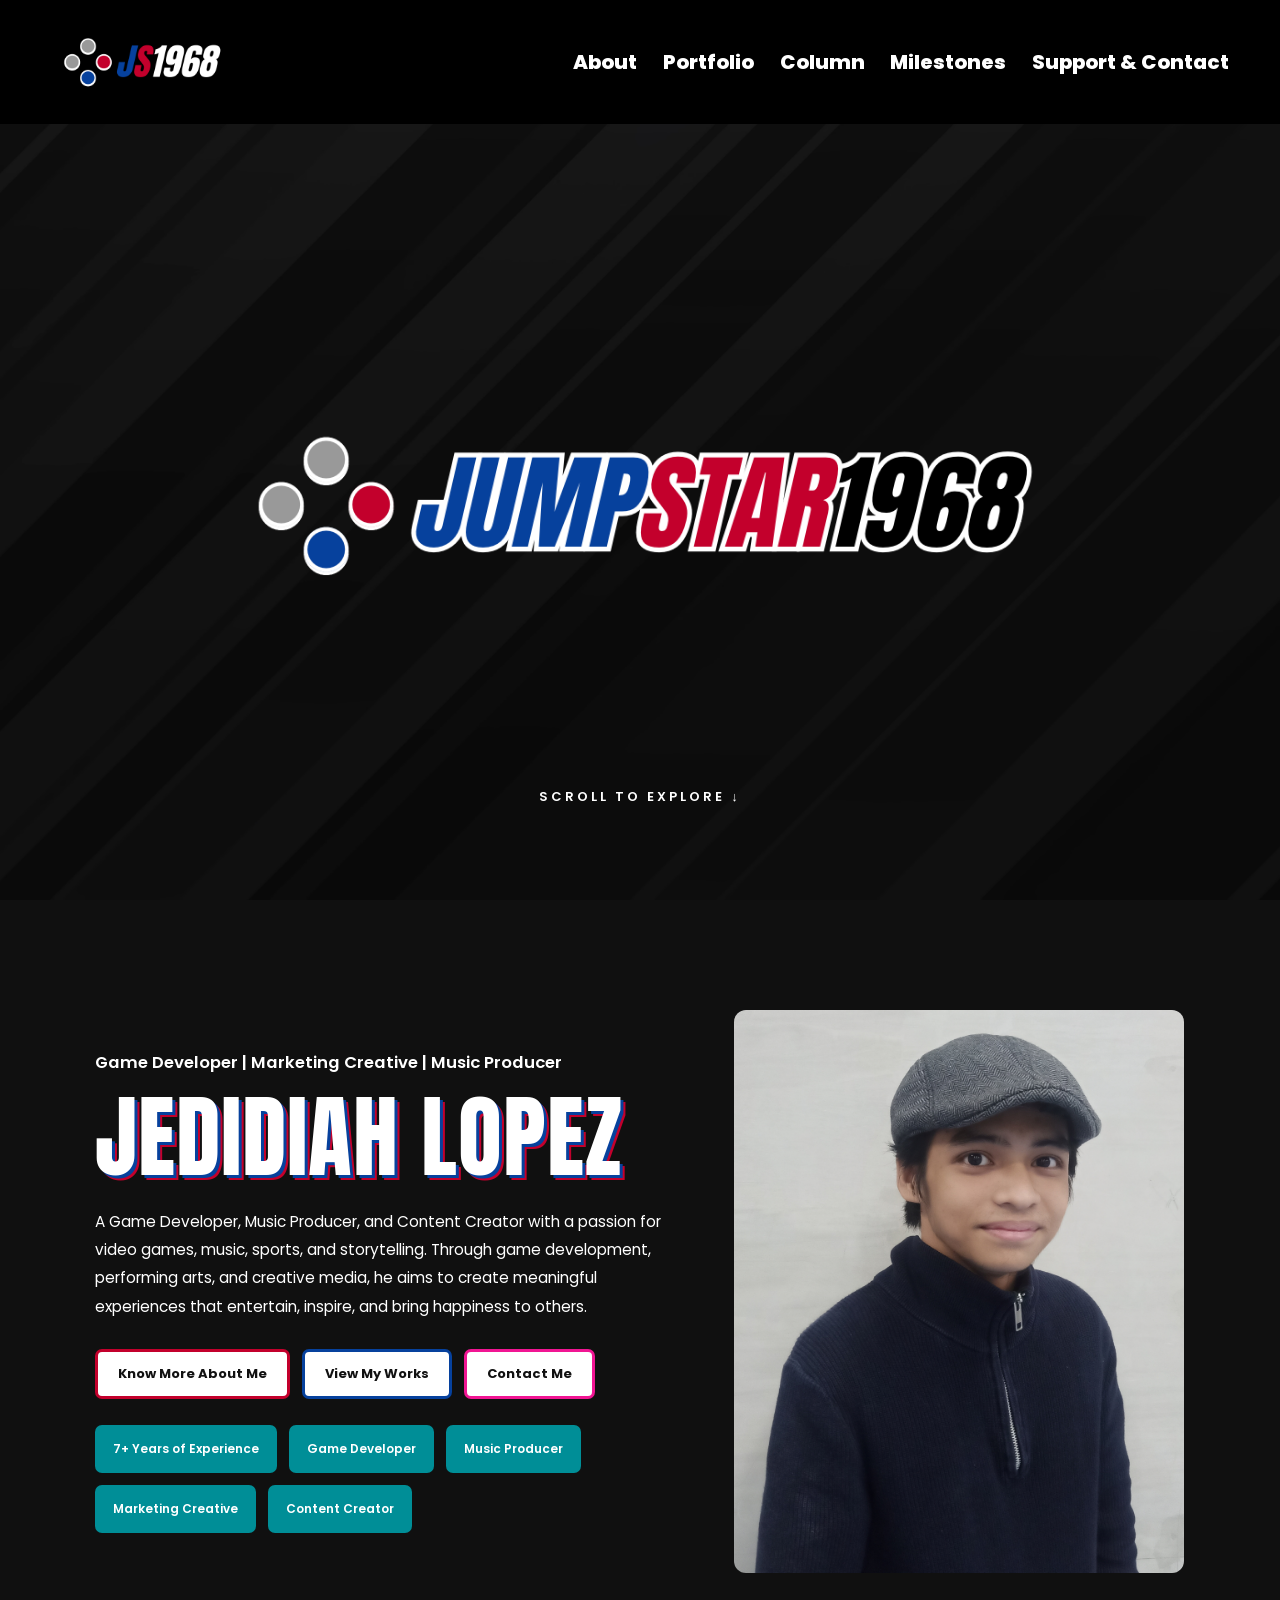
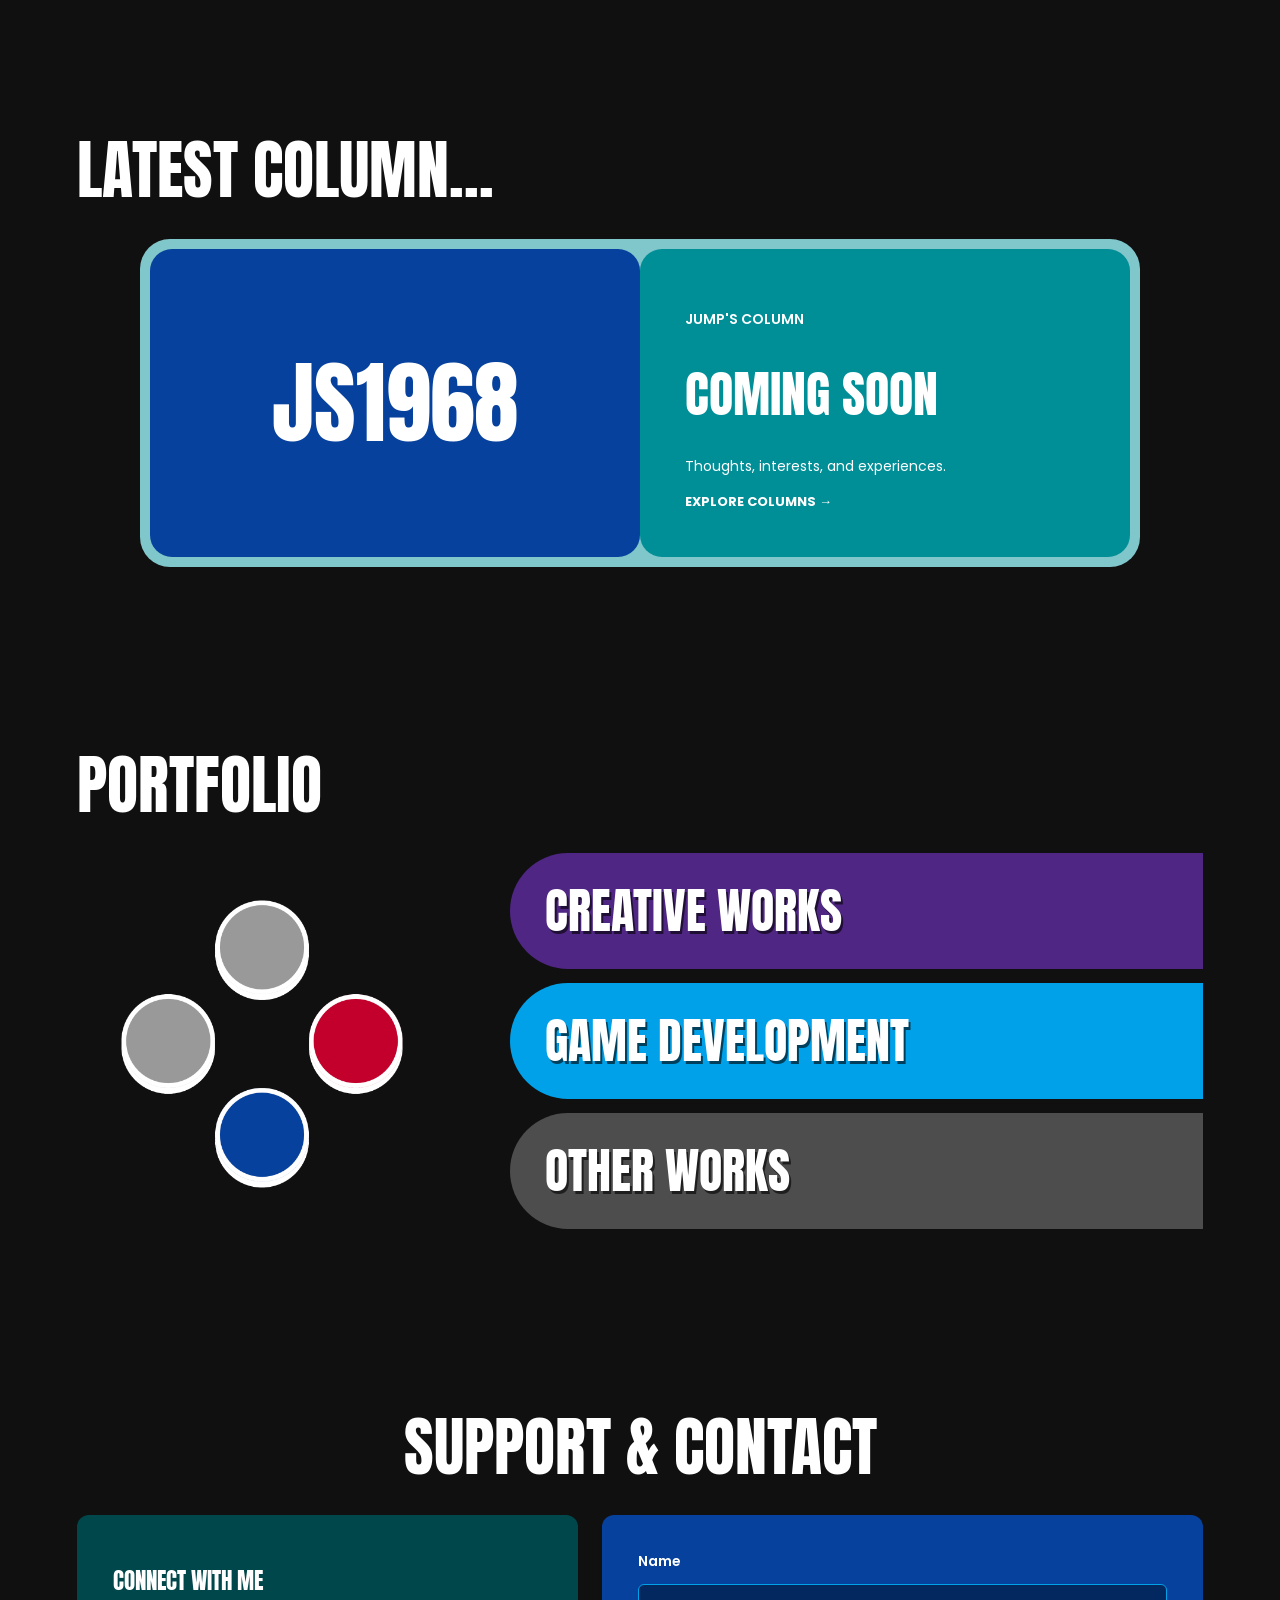
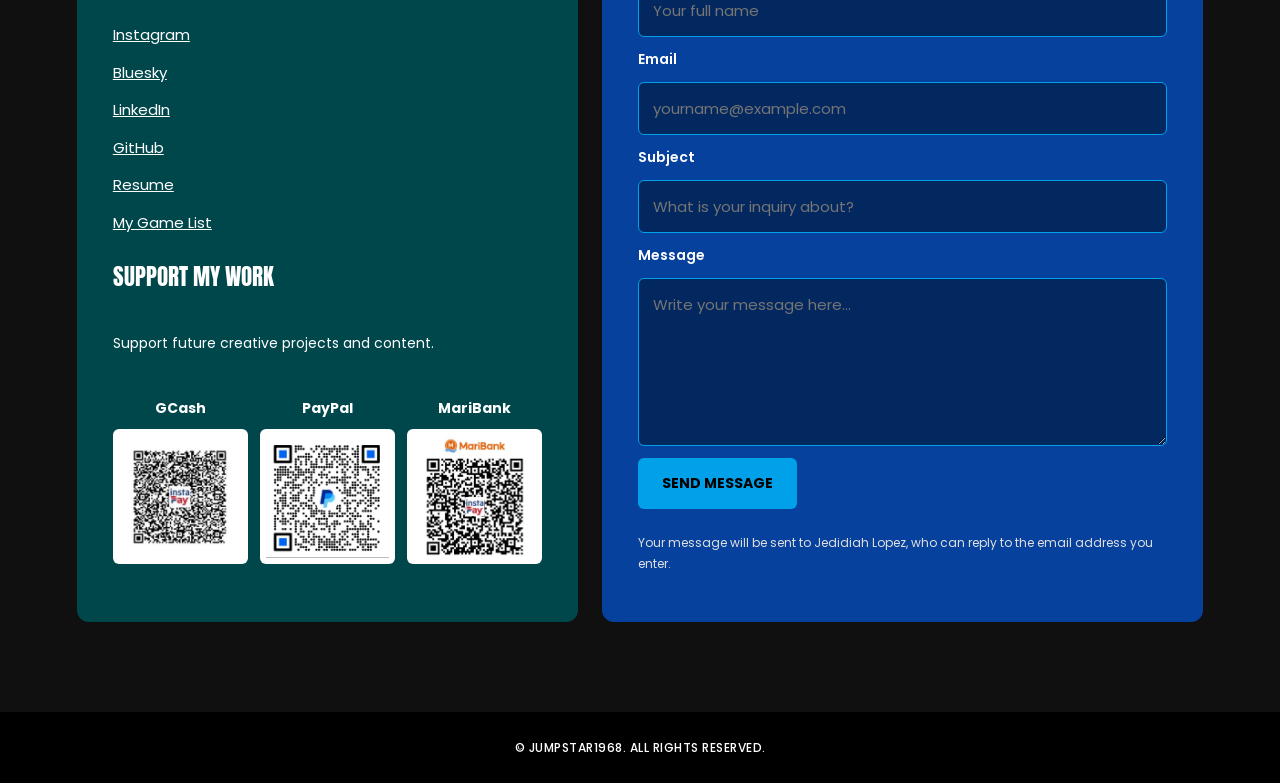
==== commit c67dd26d: "Open Links in new tab" ====
--- a/index.html
+++ b/index.html
@@ -240,32 +240,44 @@
 
           <div class="contact-details">
 
+            <!-- CONNECT WITH ME -->
             <h3>CONNECT WITH ME</h3>
 
-            <a href="https://www.instagram.com/jumpstar1968/">
+            <a href="https://www.instagram.com/jumpstar1968/"
+              target="_blank"
+              rel="noopener noreferrer">
               Instagram
             </a>
 
-            <a href="https://bsky.app/profile/jumpstar1968.bsky.social">
+            <a href="https://bsky.app/"
+              target="_blank"
+              rel="noopener noreferrer">
               Bluesky
             </a>
 
-            <a href="https://www.linkedin.com/in/jedidiahlopez/">
+            <a href="https://www.linkedin.com/"
+              target="_blank"
+              rel="noopener noreferrer">
               LinkedIn
             </a>
 
-            <a href="https://github.com/JUMPSTAR1968">
+            <a href="https://github.com/JUMPSTAR1968"
+              target="_blank"
+              rel="noopener noreferrer">
               GitHub
             </a>
 
-            <a href="assets/documents/resume.pdf">
+            <a href="assets/documents/resume.pdf"
+              target="_blank"
+              rel="noopener noreferrer">
               Resume
             </a>
 
-            <a href="https://bckl.gg/xFOi">
+            <a href="https://bckl.gg/xFOi"
+              target="_blank"
+              rel="noopener noreferrer">
               My Game List
             </a>
-
             <h3>SUPPORT MY WORK</h3>
 
             <p>
@@ -304,51 +316,44 @@
 
           </div>
 
+          <!-- JS1968 CONTACT FORM -->
           <form
             class="contact-form"
-            action="https://formspree.io/f/YOUR_FORM_ID"
+            action="https://formspree.io/f/xwlojljr"
             method="POST">
 
-            <label for="contact-name">
-              Name
-            </label>
-
+            <label for="contact-name">Name</label>
             <input
               id="contact-name"
               name="name"
               type="text"
               autocomplete="name"
+              placeholder="Your full name"
               required>
 
-            <label for="contact-email">
-              Email
-            </label>
-
+            <label for="contact-email">Email</label>
             <input
               id="contact-email"
               name="email"
               type="email"
               autocomplete="email"
+              placeholder="yourname@example.com"
               required>
 
-            <label for="contact-subject">
-              Subject
-            </label>
-
+            <label for="contact-subject">Subject</label>
             <input
               id="contact-subject"
               name="subject"
               type="text"
+              placeholder="What is your inquiry about?"
               required>
 
-            <label for="contact-message">
-              Message
-            </label>
-
+            <label for="contact-message">Message</label>
             <textarea
               id="contact-message"
               name="message"
               rows="6"
+              placeholder="Write your message here..."
               required></textarea>
 
             <button type="submit">
@@ -356,9 +361,8 @@
             </button>
 
             <p class="form-note">
-              Your message will be sent to
-              Jedidiah Lopez, who can reply
-              to the email address you enter.
+              Your message will be sent to Jedidiah Lopez, 
+              who can reply to the email address you enter.
             </p>
 
           </form>
--- a/css/global.css
+++ b/css/global.css
@@ -116,7 +116,10 @@
   scroll-margin-top: 90px;
 }
 
-/* FOOTER */
+
+/* =========================================
+   JS1968 — FOOTER
+   ========================================= */
 
 .site-footer {
   padding: 26px 20px;
@@ -126,8 +129,12 @@
 
 .site-footer p {
   margin: 0;
-  font-family: var(--font-heading);
-  font-size: 15px;
+  font-family: "Poppins", sans-serif;
+  font-size: 12px;
+  font-weight: 500;
+  letter-spacing: 0.5px;
+  line-height: 1.6;
+  color: #FFFFFF;
 }
 
 /* MOBILE BACKGROUND */
